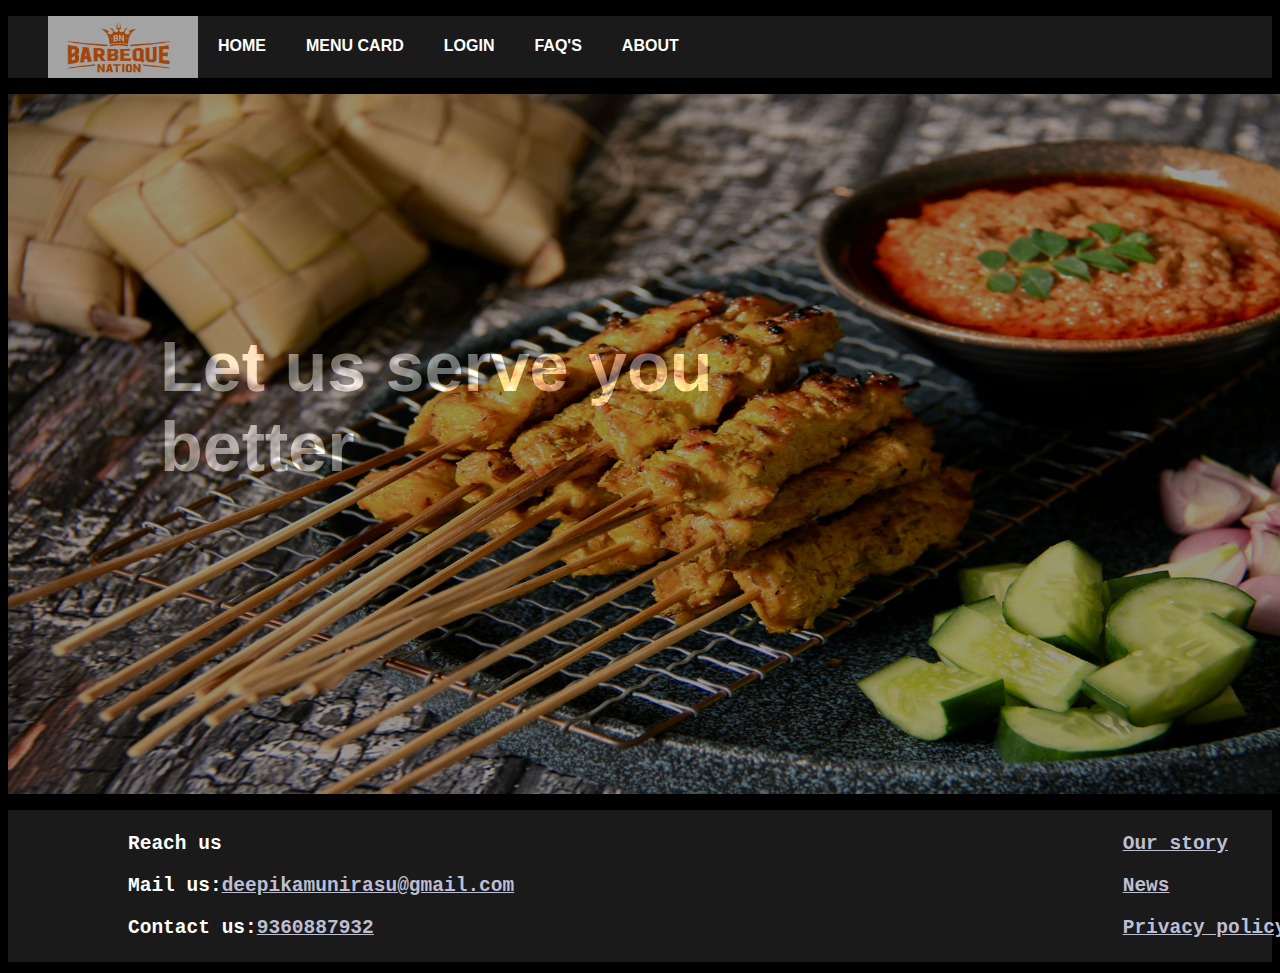
==== index.html @ dd20a215 "Add files via upload" ====
<!DOCTYPE html>
<html>
<head><meta name="viewport" content="width=device-width, initial-scale=1">
<style>

ul {
  list-style-type: none;
  padding: 05;
  overflow: hidden;
  background-color: rgb(27, 26, 26);
}
li {
  float: left; 
}

li:last-child {
  border-right: none;
  padding-right: 10;
}

li a {
  display: block;
  color: rgb(255, 255, 255);
  text-align: center;
  padding: 21px 20px;
  text-decoration: none;
}

li {
	float: left;


}
li {
	float: left;
}

li a:hover:not(.active) {
  background-color: #c26251;
}
.active {
  background-color: #c26251;
}
</style>
</head>
<body bgcolor="black">
  
  
<ul>	
<li><div><img src="logo.png" height="62px" width="150px"></li>
  <li style="font-family: 'Lucida Sans', 'Lucida Sans Regular', 'Lucida Grande', 'Lucida Sans Unicode', Geneva, Verdana, sans-serif;">
    <b><a href="https://www.barbequenation.com/about-us">HOME</a></li>
  
  <li style="font-family: 'Lucida Sans', 'Lucida Sans Regular', 'Lucida Grande', 'Lucida Sans Unicode', Geneva, Verdana, sans-serif;">
    <a href="https://www.barbequenation.com/about-us">MENU CARD</a></li>	
 
  
 <li style="font-family: 'Lucida Sans', 'Lucida Sans Regular', 'Lucida Grande', 'Lucida Sans Unicode', Geneva, Verdana, sans-serif;">
  <a href="login.html">LOGIN</a></li>	

 <li style="font-family: 'Lucida Sans', 'Lucida Sans Regular', 'Lucida Grande', 'Lucida Sans Unicode', Geneva, Verdana, sans-serif;">
  <a href="faq.html">FAQ'S</a></li>
 <li style="font-family: 'Lucida Sans', 'Lucida Sans Regular', 'Lucida Grande', 'Lucida Sans Unicode', Geneva, Verdana, sans-serif;">
  <a href="about.html">ABOUT</a></li>	
</div></ul></b>
<style>
	img {
		display:block;
		margin-left: auto;
		margin-right: auto;
		opacity: 0.6;
	}
	.top-left {
  position: absolute;
  top: 200px;
  left: 160px;
}
.top-right {
  position: absolute;
  top: 8px;
  right: 16px;
}
footer {
  
  padding: 3px;
  background-color: rgb(27, 26, 26);
  color: white;
}

</style>
<div><div class="top-left" ><h1 style="font-family: -apple-system, BlinkMacSystemFont, 'Segoe UI', Roboto, Oxygen, Ubuntu, Cantarell, 'Open Sans', 'Helvetica Neue', sans-serif; font-size: 70px;color: rgb(255, 255, 255);" >
  <br>Let us serve you<br> better</h1></div>
	<img src="ST.jpg" height="700PX" width="1400px" alignment="center" ></div>
<p class="a"></p>
<footer>
  <p style="text-align: left;">
    <h2><pre>          Reach us                                                                             <a href="" style="color: rgb(190, 190, 209);">Our story</a></pre></h2>
    </pre></h2>
    <h2><pre>          Mail us:<a href="mailto:purvajakumaran@gmail.com" style="color: rgb(190, 190, 209);">deepikamunirasu@gmail.com</a>                                                    <a href="" style="color: rgb(190, 190, 209);">News</a></pre></h2>
    <h2><pre>          Contact us:<a href="" style="color: rgb(190, 190, 209);">9360887932</a>                                                                <a href="" style="color: rgb(190, 190, 209);">Privacy policy</a></pre></h2>
  </pre>
 
</footer>
</body>
</html>
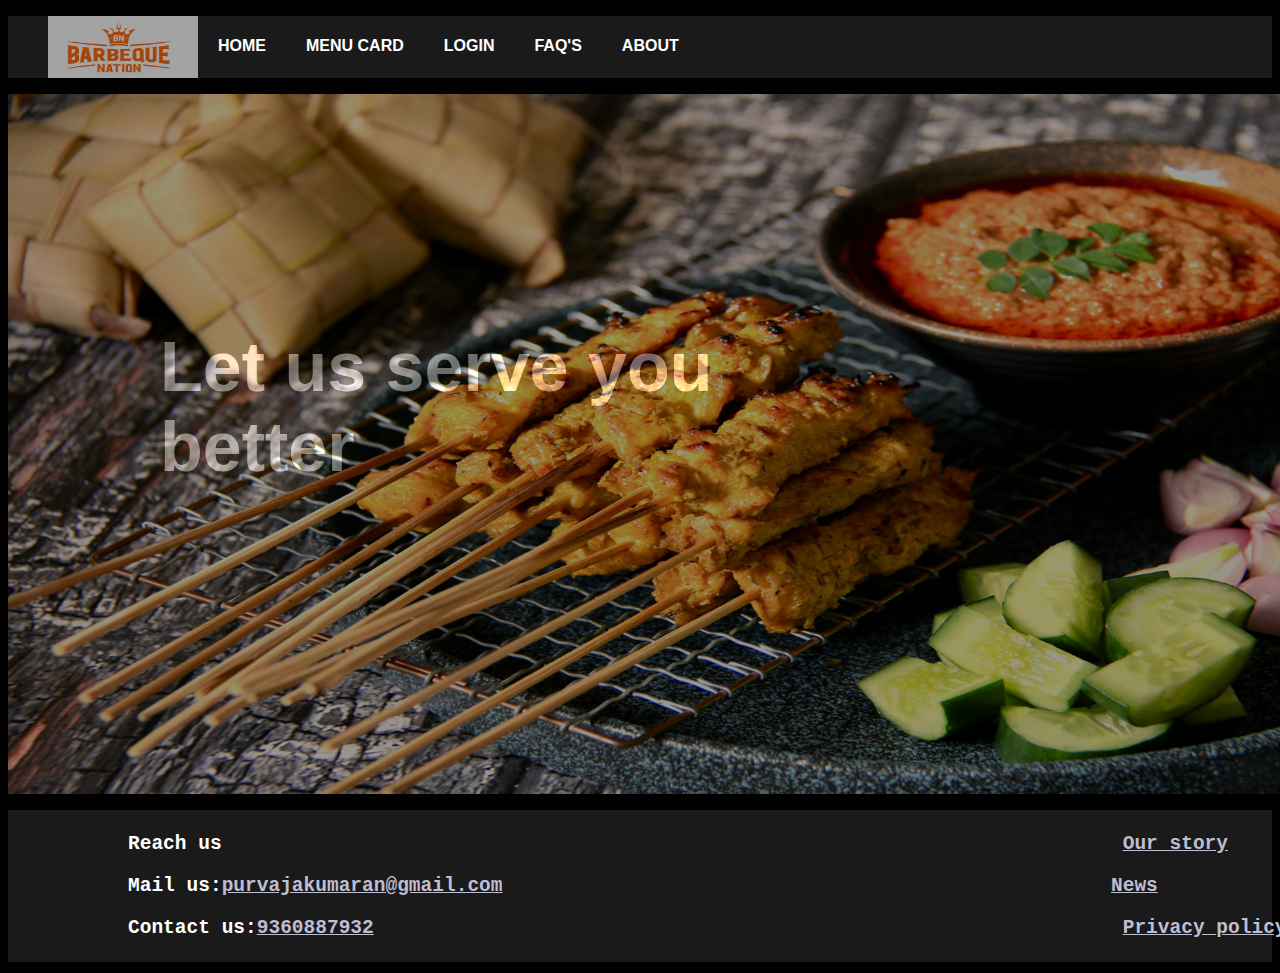
==== commit b4a45e0d: "Add files via upload" ====
--- a/index.html
+++ b/index.html
@@ -49,10 +49,10 @@
 <ul>	
 <li><div><img src="logo.png" height="62px" width="150px"></li>
   <li style="font-family: 'Lucida Sans', 'Lucida Sans Regular', 'Lucida Grande', 'Lucida Sans Unicode', Geneva, Verdana, sans-serif;">
-    <b><a href="https://www.barbequenation.com/about-us">HOME</a></li>
+    <b><a href="">HOME</a></li>
   
   <li style="font-family: 'Lucida Sans', 'Lucida Sans Regular', 'Lucida Grande', 'Lucida Sans Unicode', Geneva, Verdana, sans-serif;">
-    <a href="https://www.barbequenation.com/about-us">MENU CARD</a></li>	
+    <a href="">MENU CARD</a></li>	
  
   
  <li style="font-family: 'Lucida Sans', 'Lucida Sans Regular', 'Lucida Grande', 'Lucida Sans Unicode', Geneva, Verdana, sans-serif;">
@@ -96,7 +96,7 @@
   <p style="text-align: left;">
     <h2><pre>          Reach us                                                                             <a href="" style="color: rgb(190, 190, 209);">Our story</a></pre></h2>
     </pre></h2>
-    <h2><pre>          Mail us:<a href="mailto:purvajakumaran@gmail.com" style="color: rgb(190, 190, 209);">deepikamunirasu@gmail.com</a>                                                    <a href="" style="color: rgb(190, 190, 209);">News</a></pre></h2>
+    <h2><pre>          Mail us:<a href="mailto:purvajakumaran@gmail.com" style="color: rgb(190, 190, 209);">purvajakumaran@gmail.com</a>                                                    <a href="" style="color: rgb(190, 190, 209);">News</a></pre></h2>
     <h2><pre>          Contact us:<a href="" style="color: rgb(190, 190, 209);">9360887932</a>                                                                <a href="" style="color: rgb(190, 190, 209);">Privacy policy</a></pre></h2>
   </pre>
  
